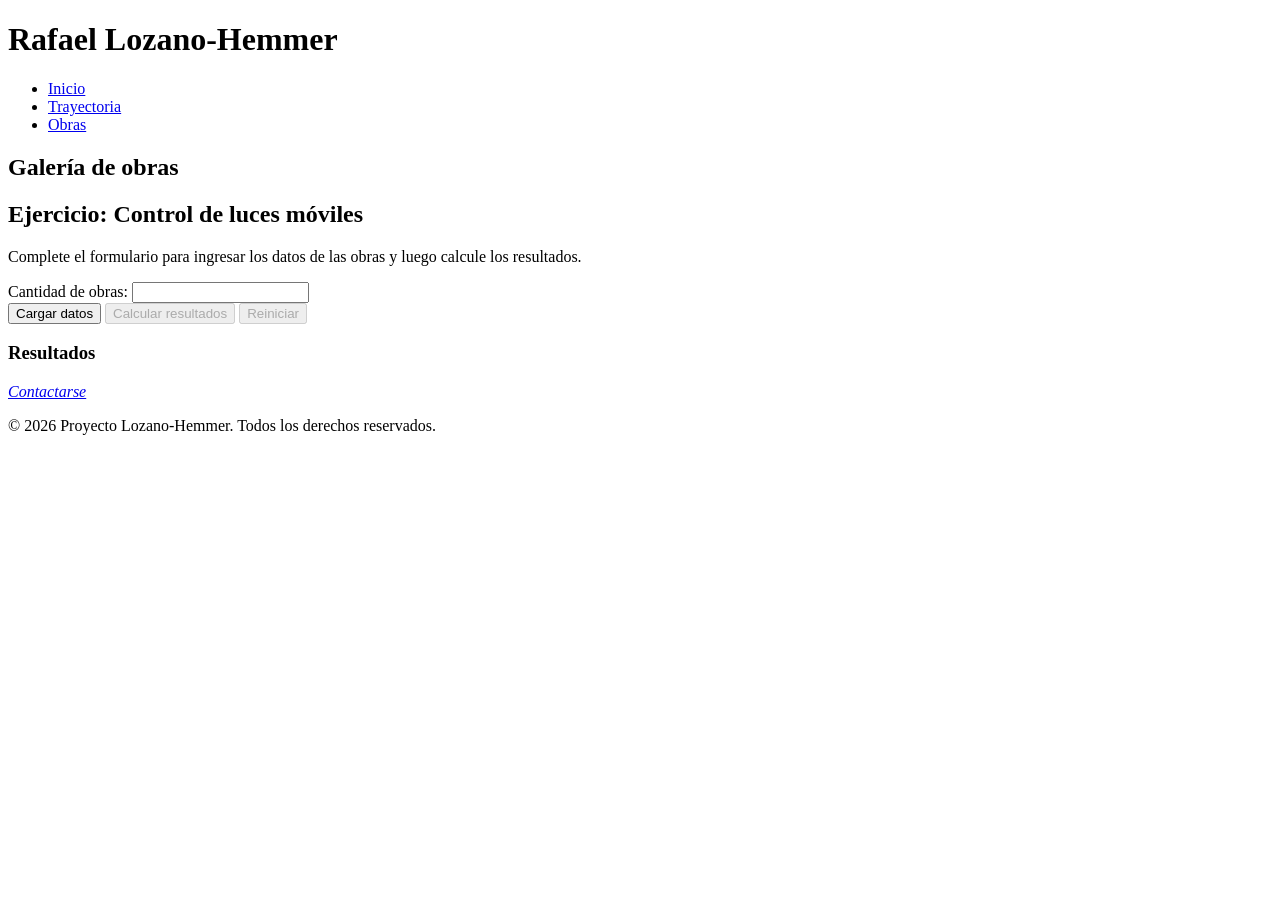
==== obra.html @ c0592d6d "primerEstructuraDeArchivos Primer estructura y vinculaciones de archivos" ====
<!DOCTYPE html>
<html lang="es">
<head>
    <meta charset="UTF-8">
    <meta name="viewport" content="width=device-width, initial-scale=1.0">
    <title>Rafael Lozano-Hemmer - Ejercicio</title>
    <link rel="stylesheet" href="css/style.css">
    <script src="js/galeria.js" defer></script>
    <script src="js/ejercicio.js" defer></script>
</head>

<body>
    <div class="container">
        <!-- Encabezado -->
        <header>
            <h1>Rafael Lozano-Hemmer</h1>
            <nav>
                <ul>
                    <li><a href="index.html">Inicio</a></li>
                    <li><a href="trayectoria.html">Trayectoria</a></li>
                    <li><a href="obra.html">Obras</a></li>
                </ul>
            </nav>
        </header>

        <!-- Contenido principal -->
        <main>
        <!-- Galería dinámica -->
        <section id="galeria">
            <h2>Galería de obras</h2>
            <div class="galeria-contenedor">
                <!--Las imágenes se insertarán con JavaScript -->
            </div>
        </section>

        <!-- Ejercicio de cálculo -->
        <section id="ejercicio">
            <h2>Ejercicio: Control de luces móviles</h2>
            <p>Complete el formulario para ingresar los datos de las obras y luego calcule los resultados.</p>

            <form id="formObras">
                <label for="cantidadObras">Cantidad de obras:</label>
                <input type="number" id="cantidadObras" name="cantidadObras" min="1" required>

                <div id="datosObras">
                    <!-- Campos generados dinámicamente -->
                </div>

                <button type="button" id="btnCargar">Cargar datos</button>
                <button type="button" id="btnCalcular" disabled>Calcular resultados</button>
                <button type="button" id="btnReiniciar" disabled>Reiniciar</button>
            </form>

            <section id="resultados">
                <h3>Resultados</h3>
                <div id="output"></div>
            </section>
        </section>
        </main>

        <!-- Pie de página -->
        <footer>
            <address>
                <a href="mailto:rafael@artedigital.com">Contactarse</a>
            </address>
            <p>&copy; 2026 Proyecto Lozano-Hemmer. Todos los derechos reservados.</p>
        </footer>
    </div>
</body>
</html>
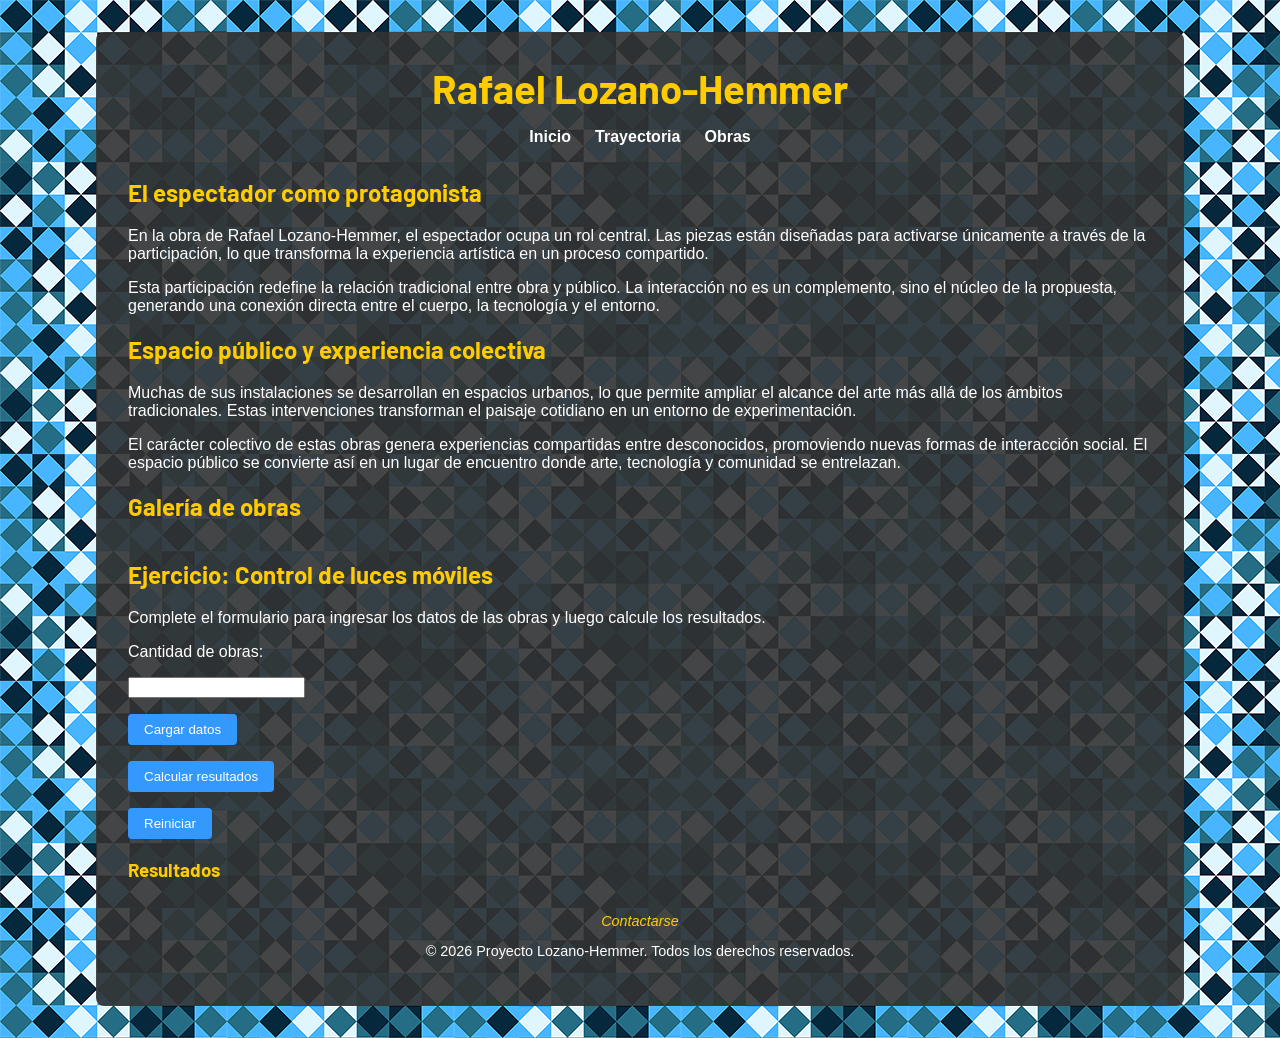
==== commit ce667f07: "Primero estilos y corrección de ruta Tuve que modificar el destino de los archivos ya que estaba tra" ====
--- a/obra.html
+++ b/obra.html
@@ -25,7 +25,19 @@
 
         <!-- Contenido principal -->
         <main>
-        <!-- Galería dinámica -->
+            <article>
+                <h2>El espectador como protagonista</h2>
+                <p>En la obra de Rafael Lozano-Hemmer, el espectador ocupa un rol central. Las piezas están diseñadas para activarse únicamente a través de la participación, lo que transforma la experiencia artística en un proceso compartido.</p>
+                <p>Esta participación redefine la relación tradicional entre obra y público. La interacción no es un complemento, sino el núcleo de la propuesta, generando una conexión directa entre el cuerpo, la tecnología y el entorno.</p>
+            </article>
+            
+            <article>
+                <h2>Espacio público y experiencia colectiva</h2>
+                <p>Muchas de sus instalaciones se desarrollan en espacios urbanos, lo que permite ampliar el alcance del arte más allá de los ámbitos tradicionales. Estas intervenciones transforman el paisaje cotidiano en un entorno de experimentación.</p>
+                <p>El carácter colectivo de estas obras genera experiencias compartidas entre desconocidos, promoviendo nuevas formas de interacción social. El espacio público se convierte así en un lugar de encuentro donde arte, tecnología y comunidad se entrelazan.</p> 
+            </article>
+        
+            <!-- Galería dinámica -->
         <section id="galeria">
             <h2>Galería de obras</h2>
             <div class="galeria-contenedor">
--- a/css/style.css
+++ b/css/style.css
@@ -0,0 +1,147 @@
+/* Importar tipografía desde Google Fonts */
+@import url('https://fonts.googleapis.com/css2?family=Barlow:wght@400;700&display=swap');
+
+/* Estilos generales */
+body {
+    font-family: Arial, sans-serif; /* tipografía base para texto */
+    margin: 0;
+    padding: 0;
+    background-image: url('../img/fondo.png');
+    background-repeat: repeat;
+    background-size: auto;
+    color: #ffffff;
+}
+
+/* Contenedor principal */
+.container {
+    max-width: 80%;
+    margin: 2rem auto;
+    background-color: rgba(50, 50, 50, 0.9); /* gris oscuro con transparencia */
+    padding: 2rem;
+    border-radius: 8px;
+}
+
+/* Encabezado */
+header {
+    text-align: center;
+    margin-bottom: 2rem;
+}
+
+header h1 {
+    font-family: 'Barlow', sans-serif; /* títulos con tipografía Google */
+    font-size: 2.5rem;
+    margin: 0;
+    color: #ffcc00; /* acento amarillo */
+}
+
+header img {
+    max-width: 200px;
+    border-radius: 8px;
+    margin-top: 1rem;
+}
+
+/* Títulos secundarios */
+h2, h3, h4 {
+    font-family: 'Barlow', sans-serif; 
+    color: #ffcc00; 
+}
+
+/* Menú de navegación */
+nav ul {
+    list-style: none;
+    padding: 0;
+    display: flex;
+    justify-content: center;
+    gap: 1.5rem;
+}
+
+nav ul li a {
+    text-decoration: none;
+    color: #ffffff;
+    font-weight: bold;
+    transition: color 0.3s;
+}
+
+nav ul li a:hover {
+    color: #00e5ff;
+}
+
+/* Layouts */
+.tres-columnas {
+    display: flex;
+    gap: 2rem;
+}
+
+.tres-columnas article {
+    flex: 1;
+}
+
+.dos-columnas {
+    display: flex;
+    gap: 2rem;
+}
+
+.columna-grande {
+    flex: 2;
+}
+
+.columna-chica {
+    flex: 1;
+}
+
+/* Galería */
+.galeria-contenedor {
+    display: flex;
+    flex-wrap: wrap;
+    gap: 1rem;
+    justify-content: center;
+}
+
+.galeria-contenedor img {
+    max-width: 200px;
+    border-radius: 6px;
+    transition: transform 0.3s;
+}
+
+.galeria-contenedor img:hover {
+    transform: scale(1.1);
+}
+
+/* Ejercicio */
+form {
+    margin-top: 1rem;
+}
+
+form label, form input, form button {
+    display: block;
+    margin-bottom: 1rem;
+}
+
+button {
+    background-color: #3399ff; /* azul acento */
+    color: #ffffff;
+    border: none;
+    padding: 0.5rem 1rem;
+    border-radius: 4px;
+    cursor: pointer;
+}
+
+button:hover {
+    background-color: #267acc;
+}
+
+/* Pie de página */
+footer {
+    text-align: center;
+    margin-top: 2rem;
+    font-size: 0.9rem;
+}
+
+footer a {
+    color: #ffcc00;
+    text-decoration: none;
+}
+
+footer a:hover {
+    text-decoration: underline;
+}
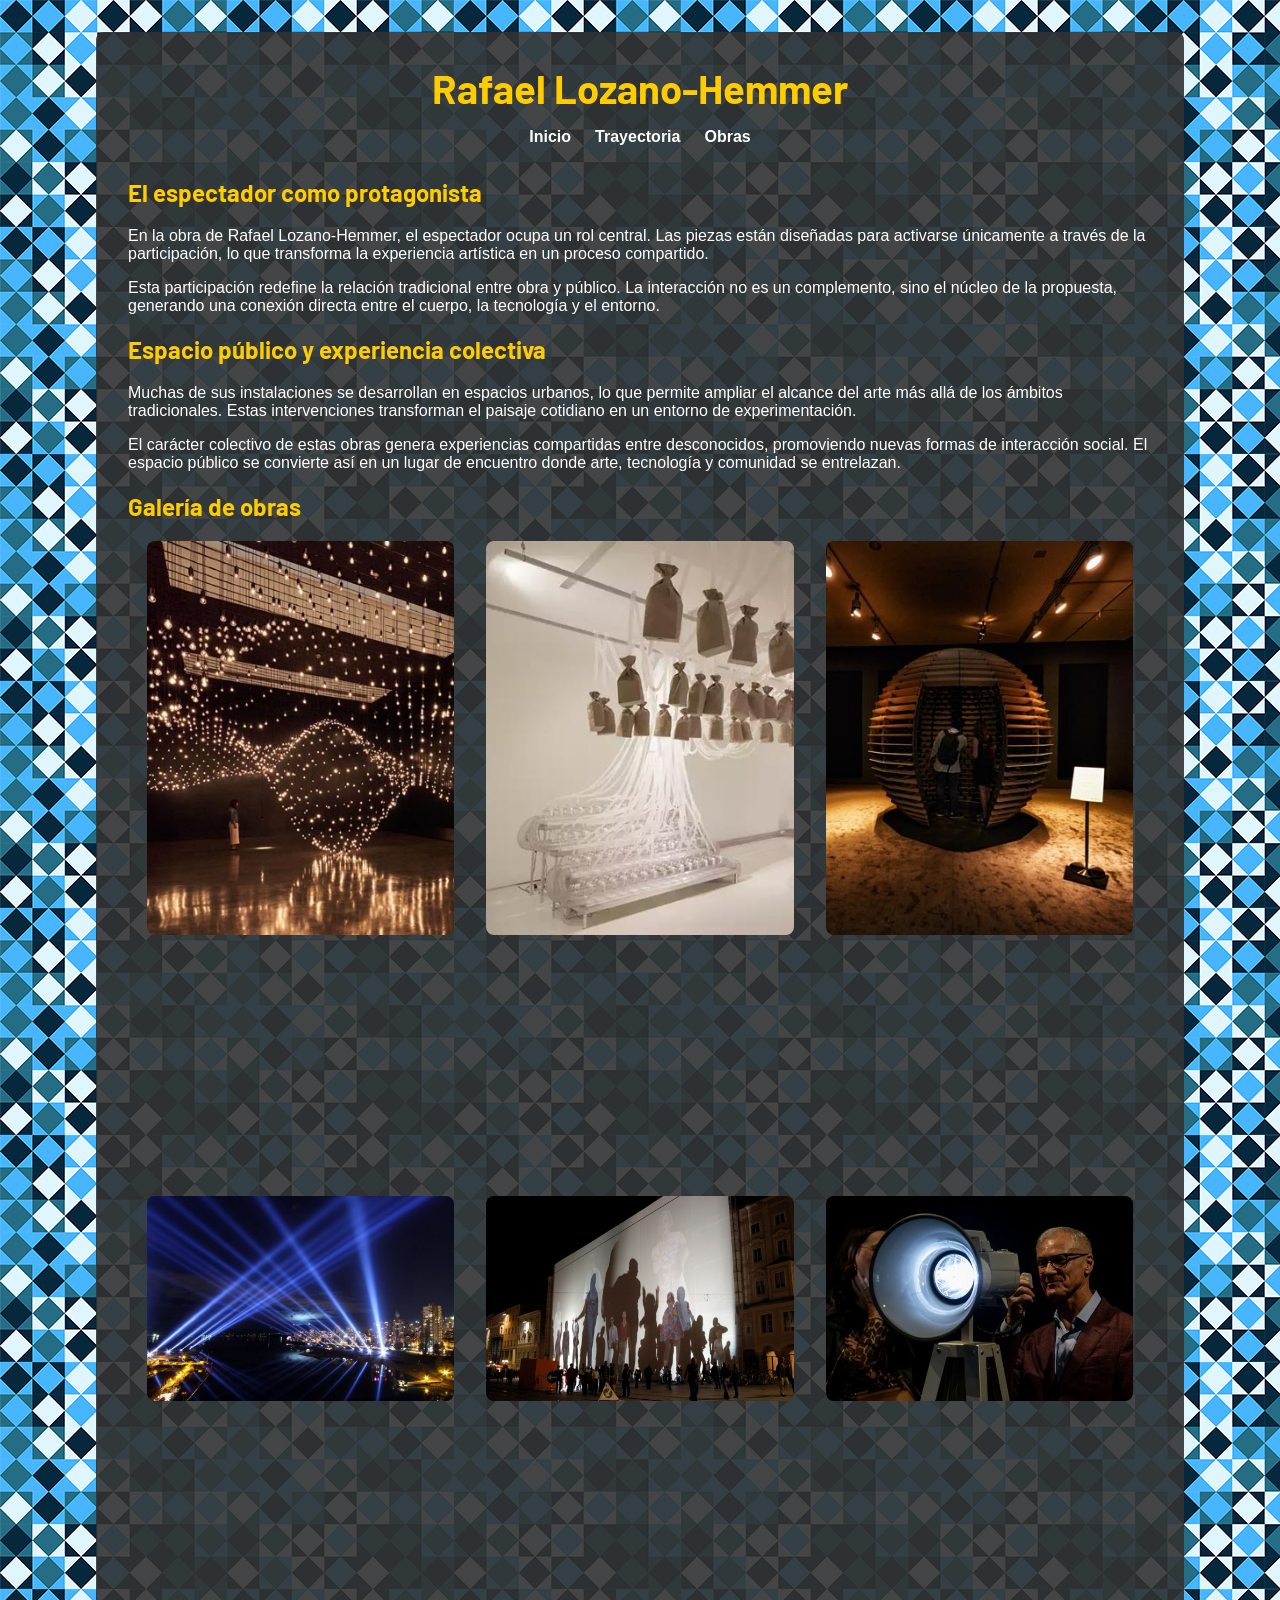
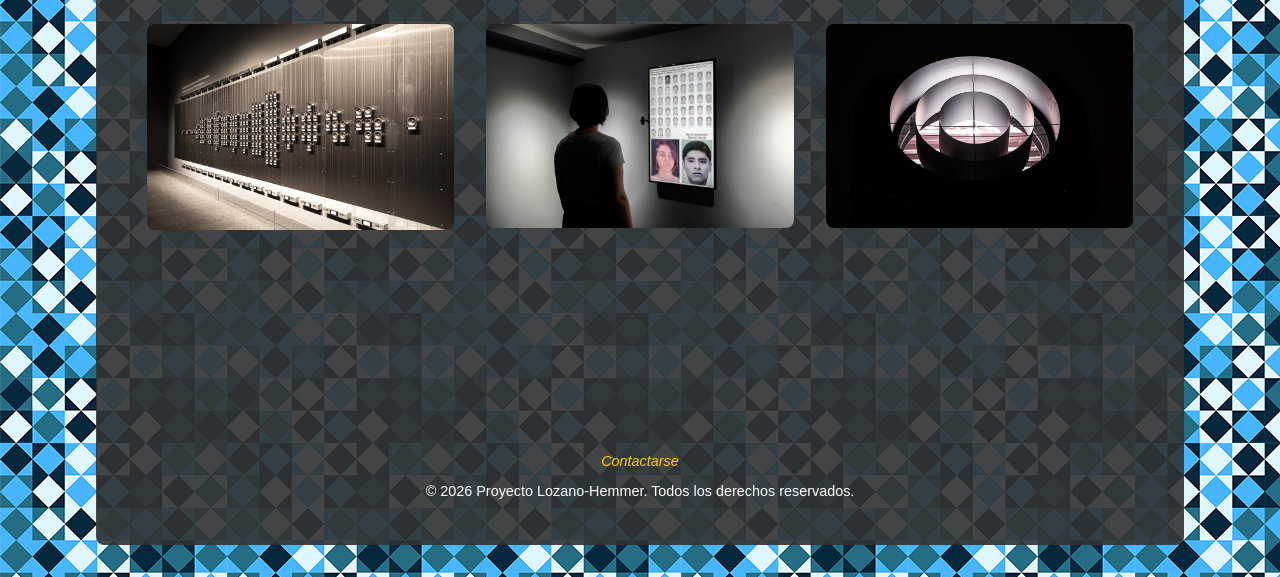
==== commit 4a484808: "Modificación a la galería Se ve más prolija la galería. Si puedo la seguiré trabajando. Elimino el e" ====
--- a/obra.html
+++ b/obra.html
@@ -38,36 +38,12 @@
             </article>
         
             <!-- Galería dinámica -->
-        <section id="galeria">
-            <h2>Galería de obras</h2>
-            <div class="galeria-contenedor">
-                <!--Las imágenes se insertarán con JavaScript -->
-            </div>
-        </section>
-
-        <!-- Ejercicio de cálculo -->
-        <section id="ejercicio">
-            <h2>Ejercicio: Control de luces móviles</h2>
-            <p>Complete el formulario para ingresar los datos de las obras y luego calcule los resultados.</p>
-
-            <form id="formObras">
-                <label for="cantidadObras">Cantidad de obras:</label>
-                <input type="number" id="cantidadObras" name="cantidadObras" min="1" required>
-
-                <div id="datosObras">
-                    <!-- Campos generados dinámicamente -->
-                </div>
-
-                <button type="button" id="btnCargar">Cargar datos</button>
-                <button type="button" id="btnCalcular" disabled>Calcular resultados</button>
-                <button type="button" id="btnReiniciar" disabled>Reiniciar</button>
-            </form>
-
-            <section id="resultados">
-                <h3>Resultados</h3>
-                <div id="output"></div>
+            <section id="galeria">
+                <h2>Galería de obras</h2>
+                    <div class="galeria-contenedor">
+                        <!--Las imágenes se insertarán con JavaScript -->
+                    </div>
             </section>
-        </section>
         </main>
 
         <!-- Pie de página -->
--- a/css/style.css
+++ b/css/style.css
@@ -16,7 +16,7 @@
 .container {
     max-width: 80%;
     margin: 2rem auto;
-    background-color: rgba(50, 50, 50, 0.9); /* gris oscuro con transparencia */
+    background-color: rgba(50, 50, 50, 0.9); /*quiero mas transparencia*/
     padding: 2rem;
     border-radius: 8px;
 }
@@ -31,11 +31,11 @@
     font-family: 'Barlow', sans-serif; /* títulos con tipografía Google */
     font-size: 2.5rem;
     margin: 0;
-    color: #ffcc00; /* acento amarillo */
+    color: #ffcc00; /*este color se ve horrible*/
 }
 
 header img {
-    max-width: 200px;
+    max-width: 600px;
     border-radius: 8px;
     margin-top: 1rem;
 }
@@ -89,44 +89,85 @@
     flex: 1;
 }
 
-/* Galería */
+/* Galería de img*/
 .galeria-contenedor {
-    display: flex;
-    flex-wrap: wrap;
-    gap: 1rem;
-    justify-content: center;
+  display: flex;
+  flex-wrap: wrap;        
+  justify-content: center;/* centrar horizontalmente */
+  gap: 2rem;              /* separación entre obras */
 }
 
-.galeria-contenedor img {
-    max-width: 200px;
-    border-radius: 6px;
-    transition: transform 0.3s;
+/* Cada obra ocupe 1/3 del ancho */
+.obra-item {
+  flex: 0 0 30%;          /* tres columnas fijas */
+  text-align: center;
 }
 
-.galeria-contenedor img:hover {
-    transform: scale(1.1);
+/* Imagen base */
+.obra-item img {
+  max-width: 100%;
+  border-radius: 0.5rem; /* bordes redondeados */
+  transition: transform 1s ease; /*busco que la imagen se agrande suavemente al hacer hover*/
 }
 
-/* Ejercicio */
-form {
-    margin-top: 1rem;
+/* Hover: agranda imagen y muestra datos */
+.obra-item:hover img {
+  transform: scale(1.2); /* agranda imagen al hacer hover */
 }
 
-form label, form input, form button {
-    display: block;
+/* Datos ocultos por defecto */
+.obra-item h3,
+.obra-item p {
+  opacity: 0;
+  transition: opacity 1.5s ease;
+  margin-top: 0.5rem;
+  font-size: 2rem;
+  background-color: rgba(72, 71, 71, 0.6);
+  display: inline-block;
+  padding: 0.5rem;
+  border-radius: 0.3rem;
+}
+
+.obra-item:hover h3,
+.obra-item:hover p {
+  opacity: 1; /* muestra datos al hacer hover */
+}
+
+
+/* Datos curiosos */
+#curiosidades {
+    background-color: rgba(80, 80, 80, 0.8); /* gris más claro con transparencia */
+    border: 2px solid #ffcc00; 
+    padding: 1.5rem;
+    margin-top: 2rem;
+    border-radius: 8px;
+    text-align: center;
+}
+
+#curiosidades h2 {
+    font-family: 'Barlow', sans-serif;
+    color: #ffcc00;
     margin-bottom: 1rem;
 }
 
-button {
-    background-color: #3399ff; /* azul acento */
+#curiosidades p {
+    font-family: 'Roboto', sans-serif;
+    font-size: 1rem;
+    color: #ffffff;
+    margin-bottom: 1rem;
+}
+
+#curiosidades button {
+    background-color: #3399ff;
     color: #ffffff;
     border: none;
     padding: 0.5rem 1rem;
     border-radius: 4px;
     cursor: pointer;
+    transition: background-color 0.3s;
 }
 
-button:hover {
+#curiosidades button:hover {
     background-color: #267acc;
 }
 
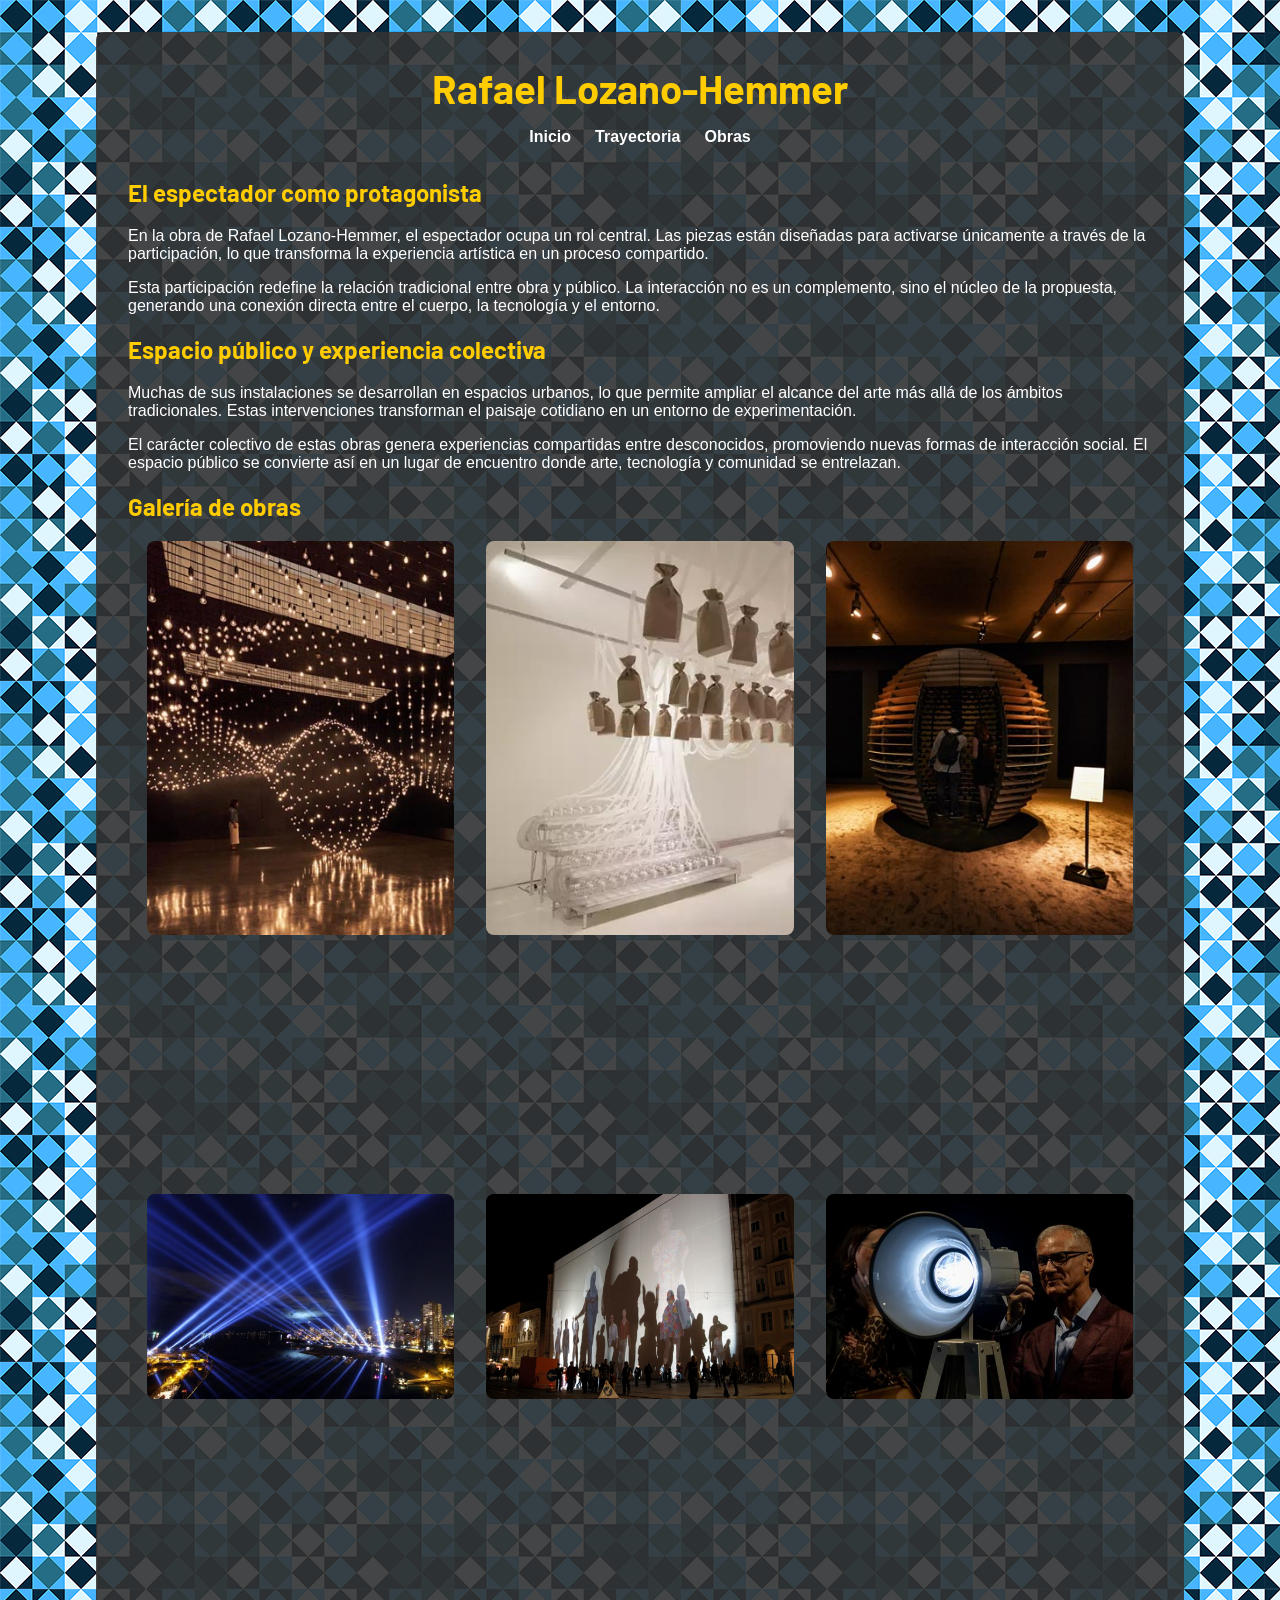
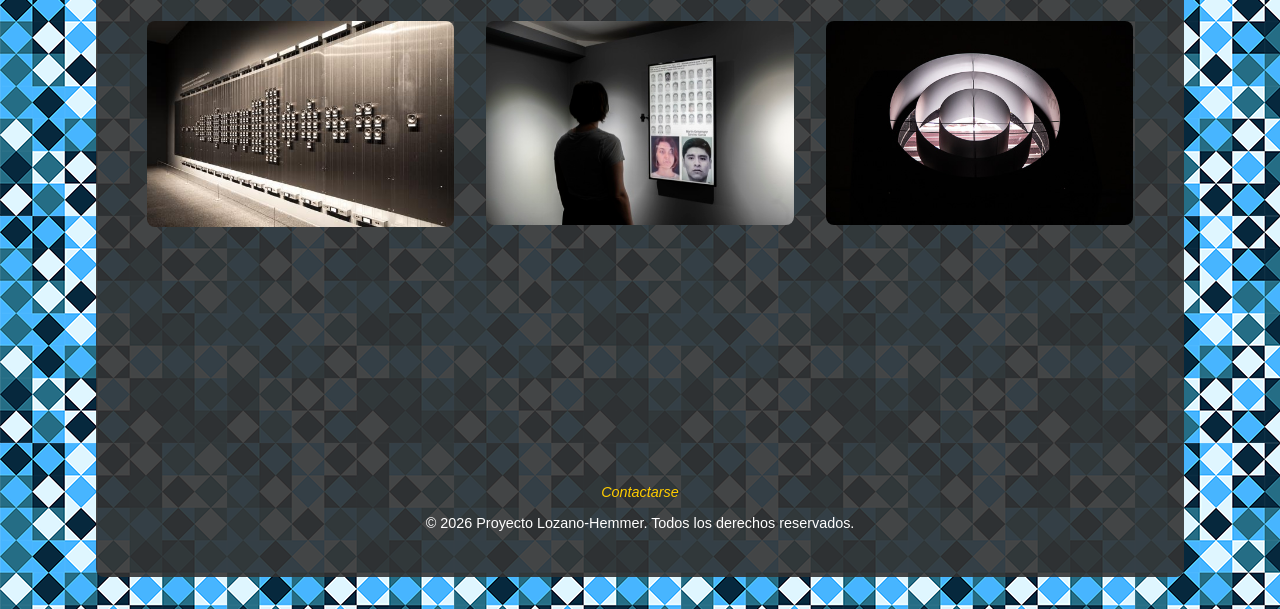
==== commit fdb3b32e: "Ultimo commit" ====
--- a/obra.html
+++ b/obra.html
@@ -6,7 +6,6 @@
     <title>Rafael Lozano-Hemmer - Ejercicio</title>
     <link rel="stylesheet" href="css/style.css">
     <script src="js/galeria.js" defer></script>
-    <script src="js/ejercicio.js" defer></script>
 </head>
 
 <body>
--- a/css/style.css
+++ b/css/style.css
@@ -41,7 +41,7 @@
 }
 
 /* Títulos secundarios */
-h2, h3, h4 {
+h2 {
     font-family: 'Barlow', sans-serif; 
     color: #ffcc00; 
 }
@@ -151,7 +151,7 @@
 }
 
 #curiosidades p {
-    font-family: 'Roboto', sans-serif;
+    font-family: 'Arial', sans-serif;
     font-size: 1rem;
     color: #ffffff;
     margin-bottom: 1rem;
@@ -168,7 +168,7 @@
 }
 
 #curiosidades button:hover {
-    background-color: #267acc;
+    background-color: #305f8e;
 }
 
 /* Pie de página */
